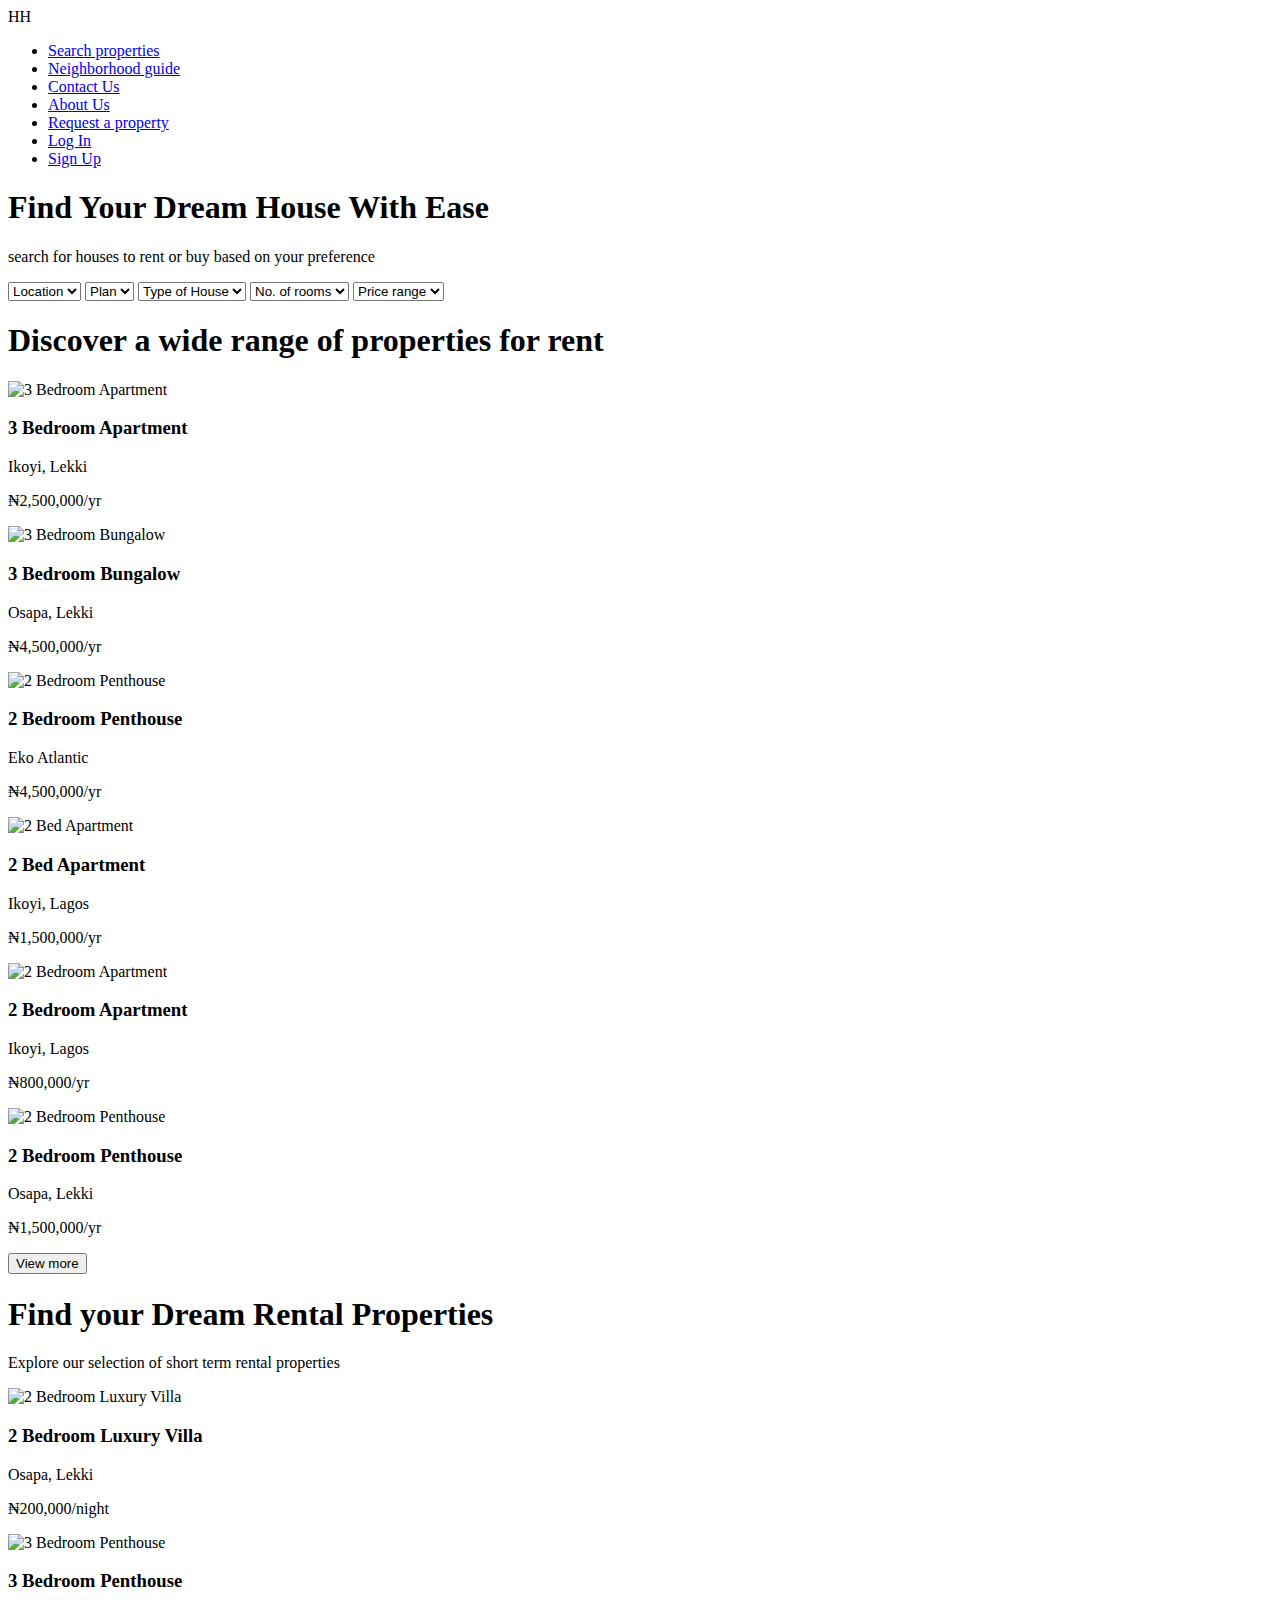
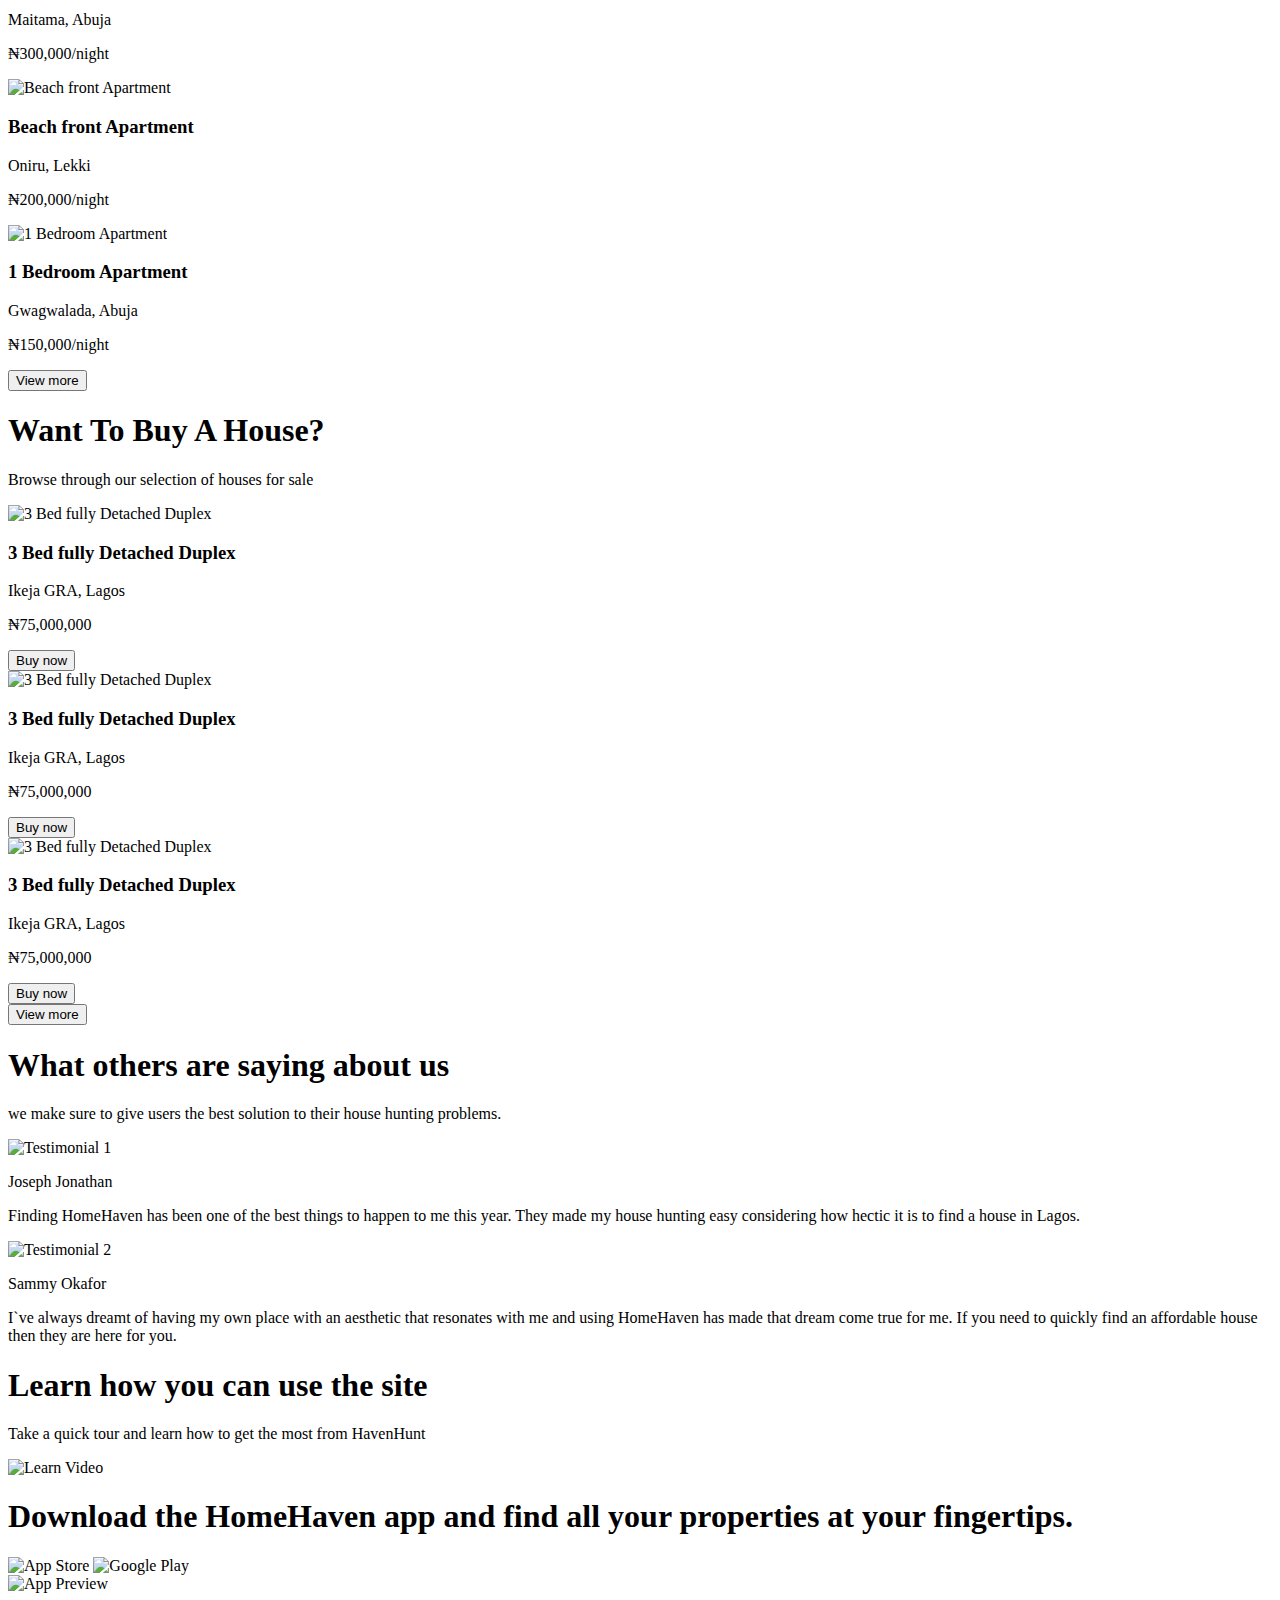
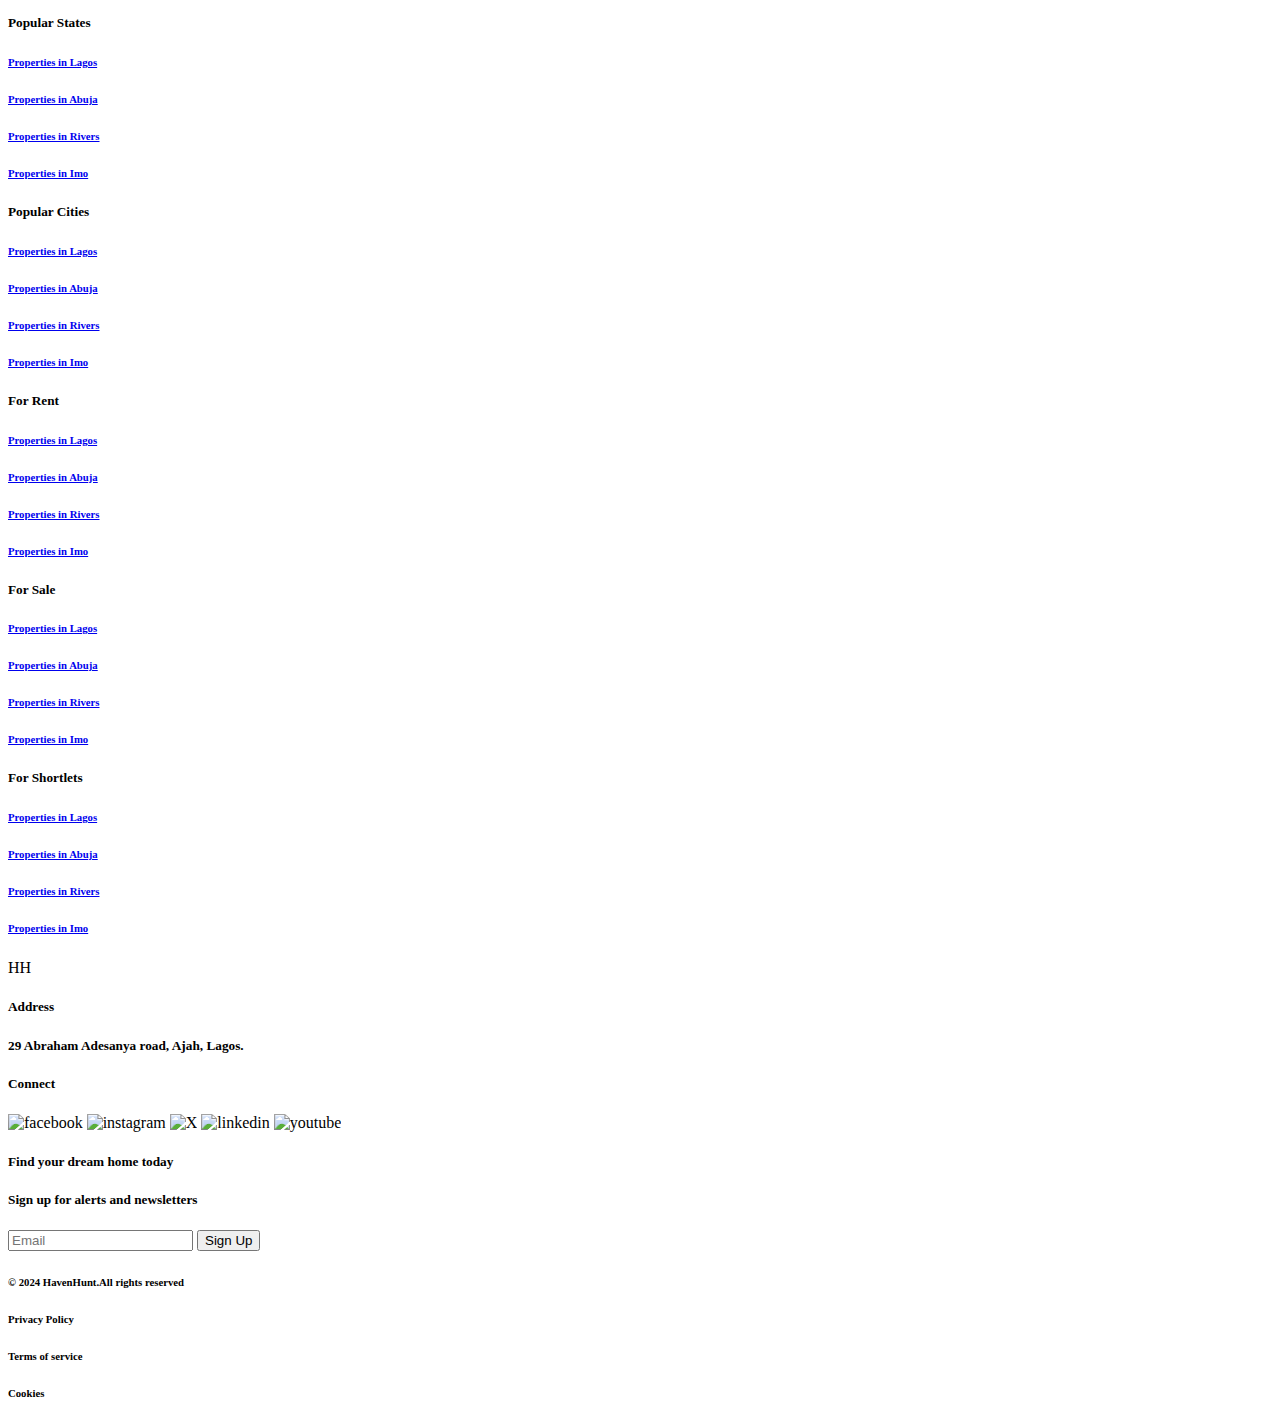
==== index.html @ de2f60fa "index.html" ====
<!DOCTYPE html>
<html lang="en">
  <head>
    <meta charset="UTF-8" />
    <meta name="viewport" content="width=device-width, initial-scale=1.0" />
    <title>HomeHaven</title>
<link rel="stylesheet" href="./style.css">
    <link
      rel="stylesheet"
      href="https://cdnjs.cloudflare.com/ajax/libs/font-awesome/6.6.0/css/all.min.css"
      integrity="sha512-Kc323vGBEqzTmouAECnVceyQqyqdsSiqLQISBL29aUW4U/M7pSPA/gEUZQqv1cwx4OnYxTxve5UMg5GT6L4JJg=="
      crossorigin="anonymous"
      referrerpolicy="no-referrer"
    />
    <link rel="icon" type="image/logo1.png" href="images/logo1.png" />
    <style>
      @import url("https://fonts.googleapis.com/css2?family=Space+Grotesk:wght@300..700&display=swap");
    </style>
  </head>
  <body>
    <!-- Header Section -->
    <header>
      <div class="container">
        <div class="logo">HH</div>
        <nav>
          <ul>
            <li><a href="./Property1.html">Search properties</a></li>
            <li><a href="./Property2.html">Neighborhood guide</a></li>
            <li><a href="./ContactUs.html">Contact Us</a></li>
            <li><a href="./About.html">About Us</a></li>
            <li><a href="./propertyforrent.html">Request a property</a></li>
            <li><a href="#">Log In</a></li>
            <li><a href="./signUp.html">Sign Up</a></li>
          </ul>
        </nav>
      </div>
    </header>

    <!-- Hero Section -->
    <section class="hero">
      <div class="container">
        <h1>Find Your Dream House With Ease</h1>
        <p>search for houses to rent or buy based on your preference</p>
      </div>
    </section>

    <section>
      <div class="form container">
        <form class="search-form">
          <select>
            <option>Location</option>
          </select>
          <select>
            <option>Plan</option>
          </select>
          <select>
            <option>Type of House</option>
          </select>
          <select>
            <option>No. of rooms</option>
          </select>
          <select>
            <option>Price range</option>
          </select>
        </form>
      </div>
    </section>

    <!-- Properties for Rent Section -->
    <section class="properties-for-rent">
      <div class="container">
        <h1>Discover a wide range of properties for rent</h1>
        <div class="property-cards">
          <div class="property-card">
            <img src="./images/image 1.png" alt="3 Bedroom Apartment" />
            <h3 class="heading">3 Bedroom Apartment</h3>
            <p>Ikoyi, Lekki</p>
            <p class="price">₦2,500,000/yr</p>
          </div>
          <div class="property-card">
            <img src="./images/image 2.png" alt="3 Bedroom Bungalow" />
            <h3 class="heading">3 Bedroom Bungalow</h3>
            <p>Osapa, Lekki</p>
            <p class="price">₦4,500,000/yr</p>
          </div>
          <div class="property-card">
            <img src="./images/image 3.png" alt="2 Bedroom Penthouse" />
            <h3 class="heading">2 Bedroom Penthouse</h3>
            <p>Eko Atlantic</p>
            <p class="price">₦4,500,000/yr</p>
          </div>
          <div class="property-card">
            <img src="./images/image 4.png" alt="2 Bed Apartment" />
            <h3 class="heading">2 Bed Apartment</h3>
            <p>Ikoyi, Lagos</p>
            <p class="price">₦1,500,000/yr</p>
          </div>
          <div class="property-card">
            <img src="./images/image 5.png" alt="2 Bedroom Apartment" />
            <h3 class="heading">2 Bedroom Apartment</h3>
            <p>Ikoyi, Lagos</p>
            <p class="price">₦800,000/yr</p>
          </div>
          <div class="property-card">
            <img src="./images/image 6.png" alt="2 Bedroom Penthouse" />
            <h3 class="heading">2 Bedroom Penthouse</h3>
            <p>Osapa, Lekki</p>
            <p class="price">₦1,500,000/yr</p>
          </div>
        </div>
        <button class="view-more">View more</button>
      </div>
    </section>

    <!-- Dream Rental Properties Section -->
    <section class="dream-rental-properties">
      <div class="container">
        <h1>Find your Dream Rental Properties</h1>
        <p>Explore our selection of short term rental properties</p>
        <div class="property-cards">
          <div class="property-card1">
            <div class="dream-properties">
              <img src="./images//image 10.png" alt="2 Bedroom Luxury Villa" />
              <h3>2 Bedroom Luxury Villa</h3>
              <p class="dream-address">Osapa, Lekki</p>
              <p class="dream-text">₦200,000/night</p>
            </div>
            <div class="dream-properties">
              <img src="./images/image 8.png" alt="3 Bedroom Penthouse" />
              <h3>3 Bedroom Penthouse</h3>
              <p class="dream-address">Maitama, Abuja</p>
              <p class="dream-text">₦300,000/night</p>
            </div>
          </div>

          <div class="property-card1">
            <div class="dream-properties">
              <img src="./images/image 6.png" alt="Beach front Apartment" />
              <h3>Beach front Apartment</h3>
              <p class="dream-address">Oniru, Lekki</p>
              <p class="dream-text">₦200,000/night</p>
            </div>
            <div class="dream-properties">
              <img src="./images/image 9.png" alt="1 Bedroom Apartment" />
              <h3>1 Bedroom Apartment</h3>
              <p class="dream-address">Gwagwalada, Abuja</p>
              <p class="dream-text">₦150,000/night</p>
            </div>
          </div>
        </div>
        <button class="view-more">View more</button>
      </div>
    </section>

    <!-- Buy a House Section -->
    <section class="buy-house">
      <div class="container">
        <h1>Want To Buy A House?</h1>
        <p>Browse through our selection of houses for sale</p>
        <div class="property-cards">
          <div class="property-card">
            <img src="./images/image 11.png" alt="3 Bed fully Detached Duplex" />
            <div>
              <h3>3 Bed fully Detached Duplex</h3>
              <p>Ikeja GRA, Lagos</p>
              <p class="buyhouse-price">₦75,000,000</p>
              <button class="buy-now">Buy now</button>
            </div>
          </div>
          <div class="property-card">
            <img src="./images/image 13.png" alt="3 Bed fully Detached Duplex" />
            <div>
              <h3>3 Bed fully Detached Duplex</h3>
              <p>Ikeja GRA, Lagos</p>
              <p class="buyhouse-price">₦75,000,000</p>
              <button class="buy-now">Buy now</button>
            </div>
          </div>
          <div class="property-card">
            <img src="./images/image 12.png" alt="3 Bed fully Detached Duplex" />
            <div>
              <h3>3 Bed fully Detached Duplex</h3>
              <p>Ikeja GRA, Lagos</p>
              <p class="buyhouse-price">₦75,000,000</p>
              <button class="buy-now">Buy now</button>
            </div>
          </div>
        </div>
        <button class="view-more">View more</button>
      </div>
    </section>

    <!-- Testimonials Section -->
    <section class="testimonials">
      <div class="container">
        <h1>What others are saying about us</h1>
        <p>
          we make sure to give users the best solution to their house hunting
          problems.
        </p>
        <div class="testimonial-cards">
          <div class="testimonial-card">
            <img src="./images/image 14.png" alt="Testimonial 1" />
            <div class="testimonial">
              <p class="testimonial-name">Joseph Jonathan</p>
              <div>
                <i class="fa-solid fa-star"></i>
                <i class="fa-solid fa-star"></i> <i class="fa-solid fa-star"></i
                ><i class="fa-solid fa-star"></i
                ><i class="fa-solid fa-star"></i>
              </div>
              <p>
                Finding HomeHaven has been one of the best things to happen to
                me this year. They made my house hunting easy considering how
                hectic it is to find a house in Lagos.
              </p>
            </div>
          </div>
          <div class="testimonial-card">
            <img src="./images/image 15.png" alt="Testimonial 2" />
            <div class="testimonial">
              <p class="testimonial-name">Sammy Okafor</p>
              <div>
                <i class="fa-solid fa-star"></i>
                <i class="fa-solid fa-star"></i> <i class="fa-solid fa-star"></i
                ><i class="fa-solid fa-star"></i
                ><i class="fa-solid fa-star"></i>
              </div>
              <p>
                I`ve always dreamt of having my own place with an aesthetic that
                resonates with me and using HomeHaven has made that dream come
                true for me. If you need to quickly find an affordable house
                then they are here for you.
              </p>
            </div>
          </div>
        </div>
      </div>
    </section>

    <!-- Learn Section -->
    <section class="learn">
      <div class="container">
        <h1>Learn how you can use the site</h1>
        <p>Take a quick tour and learn how to get the most from HavenHunt</p>
        <img src="./images/Component 113.png" alt="Learn Video" />
      </div>
    </section>

    <!-- Download App Section -->
    <section class="download-app">
      <div class="container">
        <div class="download">
          <h1>
            Download the HomeHaven app and find all your properties at your
            fingertips.
          </h1>
          <div class="app-buttons">
            <img src="./images/Download 1.png" alt="App Store" />
            <img src="./images/Download 2.png" alt="Google Play" />
          </div>
        </div>
        <img src="./images/iPhone 11 Pro.png" alt="App Preview" />
      </div>
    </section>

    <!-- Footer Section -->
    <footer>
      <div class="Properties">
        <div class="Popular-States">
          <h5>Popular States</h5>
          <h6><a href="#">Properties in Lagos</a></h6>
          <h6><a href="#">Properties in Abuja</a></h6>
          <h6><a href="#">Properties in Rivers</a></h6>
          <h6><a href="#">Properties in Imo</a></h6>
        </div>
        <div class="Popular-Cities">
          <h5>Popular Cities</h5>
          <h6><a href="#">Properties in Lagos</a></h6>
          <h6><a href="#">Properties in Abuja</a></h6>
          <h6><a href="#">Properties in Rivers</a></h6>
          <h6><a href="#">Properties in Imo</a></h6>
        </div>
        <div class="For-Rent">
          <h5>For Rent</h5>
          <h6><a href="#">Properties in Lagos</a></h6>
          <h6><a href="#">Properties in Abuja</a></h6>
          <h6><a href="#">Properties in Rivers</a></h6>
          <h6><a href="#">Properties in Imo</a></h6>
        </div>
        <div class="For-Sale">
          <h5>For Sale</h5>
          <h6><a href="#">Properties in Lagos</a></h6>
          <h6><a href="#">Properties in Abuja</a></h6>
          <h6><a href="#">Properties in Rivers</a></h6>
          <h6><a href="#">Properties in Imo</a></h6>
        </div>
        <div class="For-Shortlets">
          <h5>For Shortlets</h5>
          <h6><a href="#">Properties in Lagos</a></h6>
          <h6><a href="#">Properties in Abuja</a></h6>
          <h6><a href="#">Properties in Rivers</a></h6>
          <h6><a href="#">Properties in Imo</a></h6>
        </div>
      </div>
      <div class="newsletters">
        <div class="Connect">
          <div class="logo">HH</div>
          <h5>Address</h5>
          <h5>29 Abraham Adesanya road, Ajah, Lagos.</h5>
          <h5>Connect</h5>
          <div class="Connect-img">
            <img src="./images/devicon_facebook.png" alt="facebook" />
            <img src="./images/skill-icons_instagram.png" alt="instagram" />
            <img src="./images/prime_twitter.png" alt="X" />
            <img src="./images/devicon_linkedin.png" alt="linkedin" />
            <img src="./images/logos_youtube-icon.png" alt="youtube" />
          </div>
        </div>
        <div class="Email-SignUp">
          <h5>Find your dream home today</h5>
          <h5>Sign up for alerts and newsletters</h5>
          <div class="email-field">
            <input type="text" id="footer-input" placeholder="Email" />
            <button class="btn1">Sign Up</button>
          </div>
        </div>
      </div>
      <div class="Copy">
        <h6>&copy; 2024 HavenHunt.All rights reserved</h6>
        <div class="Privacy">
          <h6>Privacy Policy</h6>
          <h6>Terms of service</h6>
          <h6>Cookies</h6>
        </div>
      </div>
    </footer>
  </body>
</html>
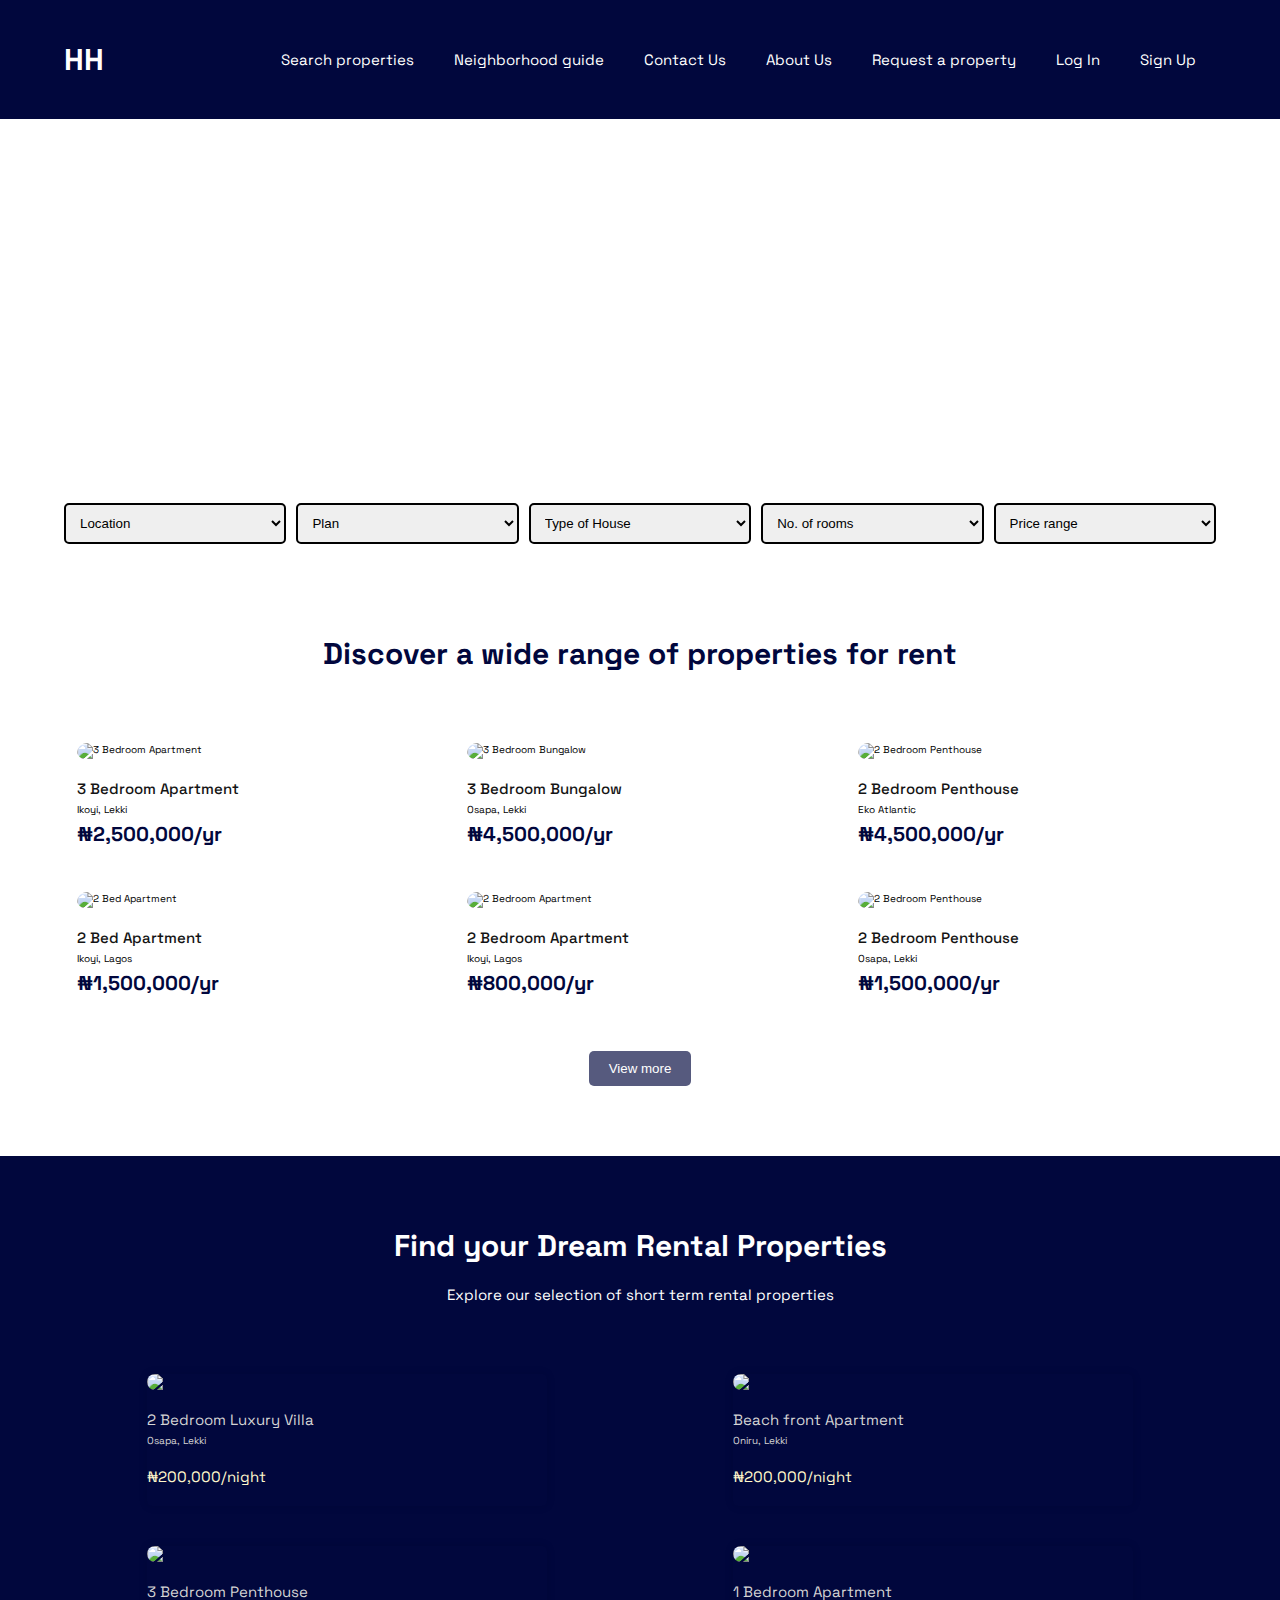
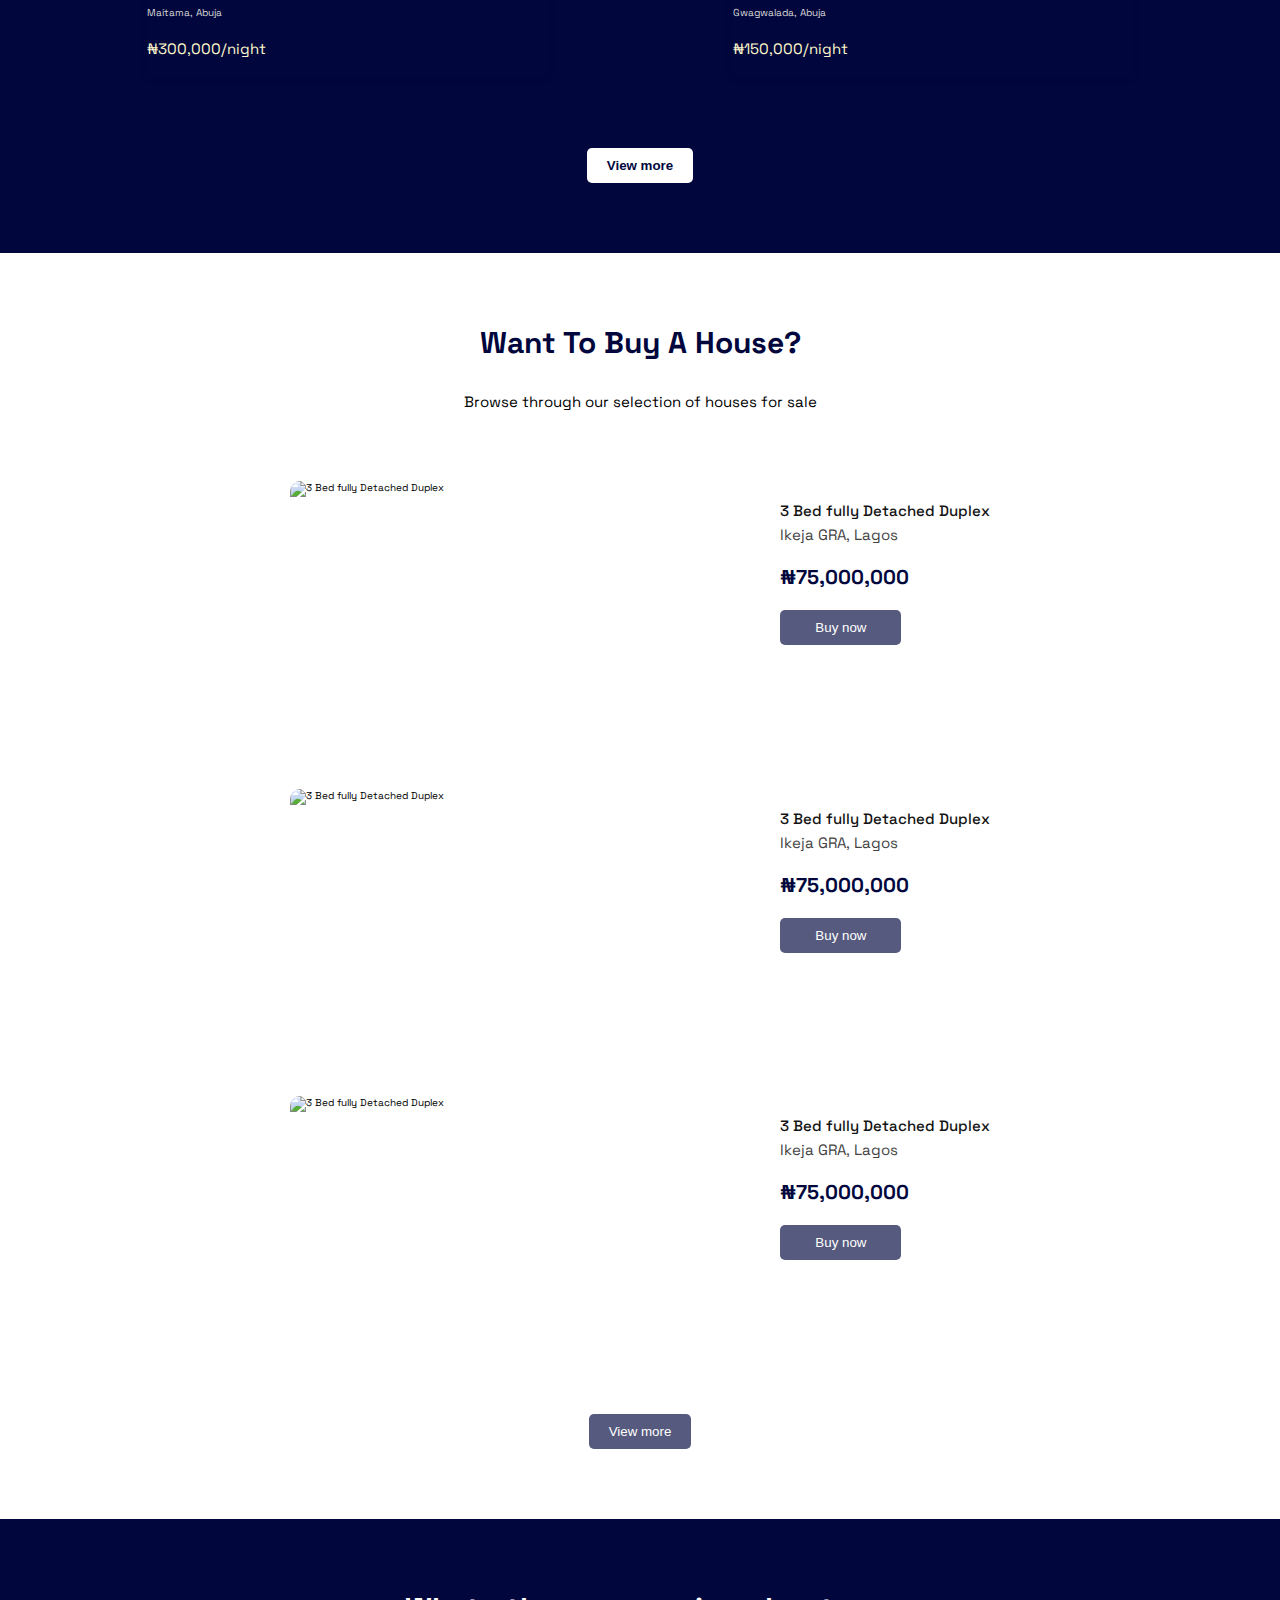
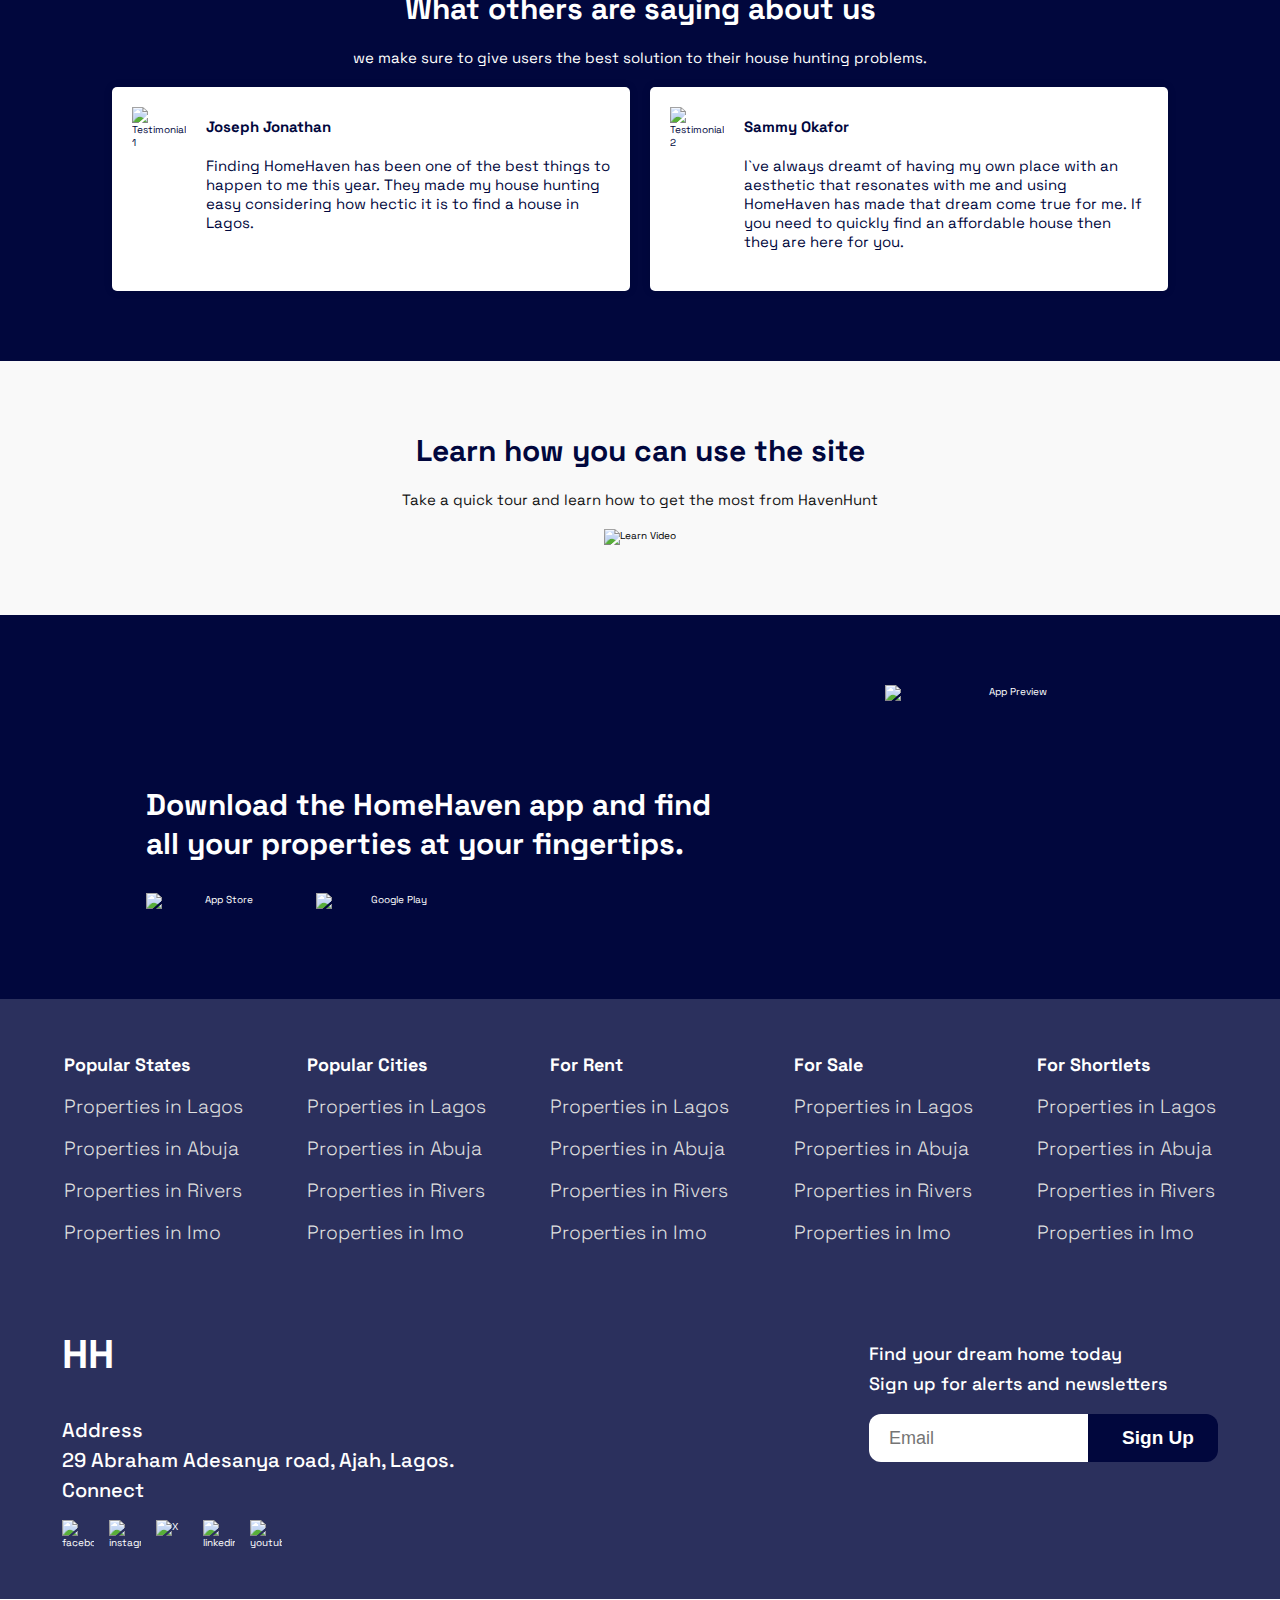
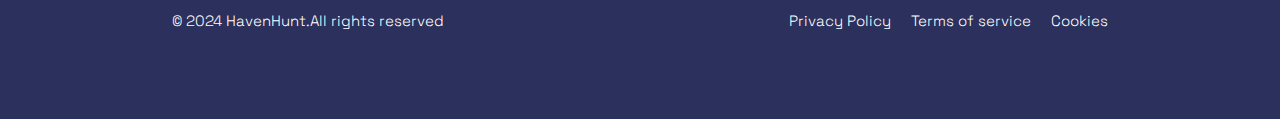
==== commit 72f0c53f: "HavenHunt" ====
--- a/index.html
+++ b/index.html
@@ -24,13 +24,13 @@
         <div class="logo">HH</div>
         <nav>
           <ul>
-            <li><a href="./Property1.html">Search properties</a></li>
-            <li><a href="./Property2.html">Neighborhood guide</a></li>
+            <li><a href="SearchProperties.html">Search properties</a></li>
+            <li><a href="NeighbourhoodGuide.html">Neighborhood guide</a></li>
             <li><a href="./ContactUs.html">Contact Us</a></li>
             <li><a href="./About.html">About Us</a></li>
-            <li><a href="./propertyforrent.html">Request a property</a></li>
-            <li><a href="#">Log In</a></li>
-            <li><a href="./signUp.html">Sign Up</a></li>
+            <li><a href="RequestProperty.html">Request a property</a></li>
+            <li><a href="Login.html">Log In</a></li>
+            <li><a href="./SignUp.html">Sign Up</a></li>
           </ul>
         </nav>
       </div>
--- a/style.css
+++ b/style.css
@@ -0,0 +1,650 @@
+* {
+  margin: 0;
+  padding: 0;
+  box-sizing: border-box;
+}
+body {
+  font-family: "Space Grotesk", sans-serif;
+}
+html {
+  font-size: 62.5%;
+}
+
+.container {
+  width: 90%;
+  margin: 0 auto;
+  padding: 2rem 0;
+}
+
+img {
+  max-width: 100%;
+}
+
+ul {
+  list-style-type: none;
+  padding: 0;
+}
+
+a {
+  text-decoration: none;
+  color: inherit;
+}
+
+button {
+  cursor: pointer;
+}
+
+/* Header */
+header {
+  background-color: #01073d;
+  padding: 2rem 0;
+}
+
+header .container {
+  display: flex;
+  justify-content: space-between;
+  align-items: center;
+}
+
+header .logo {
+  color: #fff;
+  font-size: 3rem;
+  font-weight: bold;
+}
+
+header nav ul {
+  display: flex;
+  justify-content: space-around;
+  align-items: center;
+}
+
+header nav ul li a {
+  color: #fff;
+  padding: 1rem 2rem;
+  font-size: 1.5rem;
+}
+
+header nav ul li a:hover {
+  background-color: #fff;
+  color: #01073d;
+  border-radius: 0.5rem;
+  font-weight: 700;
+}
+
+/* Hero Section */
+.hero {
+  background: url("./images/background.png") no-repeat center center/cover;
+  color: #fff;
+  text-align: center;
+  padding: 10rem 0;
+}
+
+.hero h1 {
+  font-size: 4.8rem;
+  margin-bottom: 1rem;
+}
+
+.hero p {
+  font-size: 1.8rem;
+  margin-bottom: 3rem;
+}
+
+.form .search-form {
+  display: flex;
+  justify-content: center;
+  gap: 1rem;
+  flex-wrap: wrap;
+}
+
+.form .search-form select {
+  padding: 1rem;
+  border: 2px solid black;
+  border-radius: 0.5rem;
+}
+
+.form .search-form select {
+  flex: 1;
+  min-width: 15rem;
+}
+
+/* Properties for Rent Section */
+.properties-for-rent {
+  padding: 5rem 0;
+  text-align: center;
+  background-color: #ffffff;
+}
+
+.properties-for-rent h1 {
+  font-size: 3rem;
+  color: #01073d;
+  margin-bottom: 3rem;
+}
+
+.property-cards {
+  display: flex;
+  justify-content: space-around;
+  flex-wrap: wrap;
+  gap: 2rem;
+}
+
+.property-card {
+  background-color: #ffffff;
+  border-radius: 1rem;
+  overflow: hidden;
+  width: 30%;
+  min-width: 24rem;
+  text-align: left;
+  margin-bottom: 2rem;
+}
+
+.property-card img {
+  width: 100%;
+  height: 20.5rem;
+}
+
+.property-card h3 {
+  color: #141414;
+  font-size: 2rem;
+  margin: 1rem 0;
+  padding: 0;
+}
+
+.property-card .heading {
+  color: #141414;
+  font-weight: 500;
+}
+
+.property-card p {
+  padding: 0;
+  margin: 0.5rem 0;
+  font-size: 1rem;
+}
+
+.property-card .price {
+  font-size: 2rem;
+  font-weight: bold;
+  color: #01073d;
+}
+
+.view-more {
+  margin-top: 3rem;
+  background-color: #565a7e;
+  color: #fff;
+  padding: 1rem 2rem;
+  border: none;
+  border-radius: 0.5rem;
+}
+
+.view-more:hover {
+  background-color: #141414;
+}
+
+/* Dream Rental Properties Section */
+.dream-rental-properties {
+  padding: 5rem 0;
+  background-color: #01073d;
+  color: #fff;
+  text-align: center;
+}
+
+.dream-rental-properties h1 {
+  margin-bottom: 2rem;
+  font-size: 3rem;
+}
+
+.dream-rental-properties p {
+  margin-bottom: 2rem;
+  font-size: 1.5rem;
+}
+
+.dream-rental-properties .property-cards {
+  display: flex;
+  justify-content: space-around;
+  flex-wrap: wrap;
+  gap: 2rem;
+}
+
+.property-cards {
+  display: flex;
+  align-items: center;
+  margin-top: 7rem;
+}
+
+.property-cards h3 {
+  color: #d4d4d4;
+  font-size: 1.5rem;
+  margin-top: 2rem;
+  margin-bottom: 0.5rem;
+  font-weight: 400;
+}
+
+.property-cards img {
+  width: 100%;
+  height: 26.75rem;
+  border-radius: 1rem;
+}
+
+.property-cards .dream-address {
+  color: #d4d4d4;
+  font-size: 1rem;
+  font-weight: 400;
+}
+
+.dream-text {
+  font-size: 4.5rem;
+  color: #fff7cc;
+}
+
+.dream-rental-properties .dream-properties {
+  color: #01073d;
+  box-shadow: 0 0 1rem rgba(0, 0, 0, 0.1);
+  border-radius: 0.5rem;
+  overflow: hidden;
+  width: 30%;
+  min-width: 40rem;
+  text-align: left;
+  margin-bottom: 4rem;
+}
+
+.dream-rental-properties .view-more {
+  margin-top: 3rem;
+  background-color: #fff;
+  color: #01073d;
+  font-weight: 600;
+  padding: 1rem 2rem;
+  border: none;
+  border-radius: 0.5rem;
+}
+
+.dream-rental-properties .view-more:hover {
+  background-color: #565a7e;
+  color: #fff;
+}
+
+/* Buy a House Section */
+.buy-house {
+  padding: 5rem 0;
+  background-color: #ffffff;
+  text-align: center;
+}
+
+.buy-house h1 {
+  margin-bottom: 3rem;
+  font-size: 3rem;
+  color: #01073d;
+}
+
+.buy-house p {
+  margin-bottom: 2rem;
+  font-size: 1.5rem;
+}
+
+.buy-house .property-cards {
+  display: flex;
+  flex-direction: column;
+  justify-content: space-around;
+  align-content: center;
+  gap: 2rem;
+  width: 100%;
+}
+
+.buy-house .property-card {
+  border-radius: 0.5rem;
+  overflow: hidden;
+  width: 80%;
+  min-width: 28rem;
+  text-align: left;
+  display: flex;
+  flex-direction: row;
+  justify-content: center;
+  gap: 3rem;
+  margin-bottom: 2rem;
+}
+
+.buy-house .property-card h3 {
+  color: #141414;
+  font-weight: 500;
+}
+
+.buy-house .property-card p {
+  color: #444444;
+  font-size: 1.5rem;
+}
+
+.buy-house .property-card .buyhouse-price {
+  color: #01073d;
+  font-size: 2rem;
+  font-weight: 800;
+}
+
+.buy-house .property-card button.buy-now {
+  display: block;
+  width: 12.1rem;
+  padding: 1rem 0;
+  background-color: #565a7e;
+  color: #fff;
+  border: none;
+  border-radius: 0.5rem;
+  text-align: center;
+}
+
+.buy-house .property-card button:hover {
+  background-color: #141414;
+}
+
+.buy-house .property-card img {
+  width: 50%;
+}
+.buy-house .view-more {
+  margin-top: 3rem;
+  background-color: #565a7e;
+  color: #fff;
+  padding: 1rem 2rem;
+  border: none;
+  border-radius: 0.5rem;
+}
+
+.buy-house .view-more:hover {
+  background-color: #141414;
+}
+
+/* Testimonials Section */
+.testimonials {
+  padding: 5rem 0;
+  background-color: #01073d;
+  color: #fff;
+  text-align: center;
+}
+
+.testimonials h1 {
+  margin-bottom: 2rem;
+  font-size: 3rem;
+}
+
+.testimonials p {
+  margin-bottom: 2rem;
+  font-size: 1.5rem;
+}
+
+.testimonial-cards {
+  display: flex;
+  justify-content: center;
+  gap: 2rem;
+}
+
+.testimonial-card {
+  background-color: #fff;
+  color: #01073d;
+  box-shadow: 0 0 1rem rgba(0, 0, 0, 0.1);
+  border-radius: 0.5rem;
+  overflow: hidden;
+  width: 45%;
+  min-width: 28rem;
+  text-align: left;
+  padding: 2rem;
+  display: flex;
+  flex-direction: row;
+}
+
+.testimonial {
+  display: flex;
+  flex-direction: column;
+}
+
+.testimonial-card img {
+  width: 14rem;
+  height: 16.4rem;
+  margin-right: 2rem;
+  float: left;
+}
+
+.testimonial-name {
+  font-size: 2rem;
+  font-weight: 700;
+  color: #01073d;
+}
+
+.testimonial-card p {
+  margin: 1rem 0;
+  font-size: 1.5rem;
+}
+
+/* Learn Section */
+.learn {
+  padding: 5rem 0;
+  background-color: #f9f9f9;
+  text-align: center;
+}
+
+.learn h1 {
+  margin-bottom: 2rem;
+  font-size: 3rem;
+  color: #01073d;
+}
+
+.learn p {
+  margin-bottom: 2rem;
+  font-size: 1.5rem;
+  font-weight: 400;
+  color: #141414;
+}
+
+.learn img {
+  width: 90%;
+  margin: 0 auto;
+}
+
+/* Download App Section */
+.download-app {
+  padding: 5rem 0;
+  background-color: #01073d;
+  color: #fff;
+  text-align: center;
+}
+
+.download-app .container {
+  display: flex;
+  flex-direction: row;
+  justify-content: space-around;
+}
+
+.download-app .container .download {
+  width: 50%;
+  margin-top: 10rem;
+}
+
+.download-app .container img {
+  width: 25rem;
+  height: auto;
+}
+
+.download-app h1 {
+  margin-bottom: 3rem;
+  font-size: 3rem;
+  text-align: left;
+}
+
+.download-app .app-buttons {
+  display: flex;
+  justify-content: left;
+  margin-bottom: 2rem;
+  gap: 2rem;
+}
+
+.download-app .app-buttons img {
+  width: 15rem;
+}
+
+.download-app img {
+  width: 30rem;
+}
+
+footer {
+  display: flex;
+  flex-direction: column;
+  color: #ffffff;
+  background-color: #2b305d;
+  min-height: 80vh;
+}
+
+.Properties {
+  display: flex;
+  flex-wrap: wrap;
+  justify-content: space-evenly;
+  padding-top: 5rem;
+}
+
+.Properties div h5 {
+  font-size: 1.8rem;
+  font-weight: 700;
+  line-height: 3.2rem;
+}
+
+.Popular-States,
+.Popular-Cities,
+.For-Rent,
+.For-Sale,
+.For-Shortlets {
+  display: flex;
+  flex-direction: column;
+  gap: 1rem;
+}
+
+.Popular-States h6 a,
+.Popular-Cities h6 a,
+.For-Rent h6 a,
+.For-Sale h6 a,
+.For-Shortlets h6 a {
+  color: #e0e0e0;
+  font-size: 1.92rem;
+  font-weight: 300;
+  line-height: 3.2rem;
+}
+
+.Popular-States h6 a:hover,
+.Popular-Cities h6 a:hover,
+.For-Rent h6 a:hover,
+.For-Sale h6 a:hover,
+.For-Shortlets h6 a:hover {
+  color: #01073d;
+  background-color: #2b305d;
+  padding: 0;
+}
+
+.newsletters {
+  display: flex;
+  flex-wrap: wrap;
+  justify-content: space-around;
+  gap: 29rem;
+  margin-top: 8rem;
+}
+
+.Connect {
+  display: flex;
+  flex-direction: column;
+  gap: 1rem;
+}
+
+.Connect .logo {
+  font-size: 4rem;
+  font-weight: bold;
+  margin-bottom: 3rem;
+}
+
+#Connect {
+  margin-bottom: 3rem;
+}
+
+.Connect h5 {
+  font-size: 2rem;
+  line-height: 3.2rem;
+  font-family: Space Grotesk;
+  font-weight: 500;
+  line-height: 2rem;
+}
+
+.Connect-img {
+  display: flex;
+  gap: 1.5rem;
+}
+
+.Connect-img img {
+  width: 3.2rem;
+  margin-top: 1rem;
+}
+
+#footer-input {
+  width: 23.6rem;
+  height: 4.8rem;
+  border-radius: 1.2rem 0 0 1.2rem;
+  color: #b3b3b3;
+  font-size: 1.9rem;
+  font-weight: 300;
+  line-height: 3.2rem;
+}
+
+.btn1 {
+  background-color: #01073d;
+  color: #fff;
+  text-align: center;
+  border-radius: 0 1.2rem 1.2rem 0;
+  width: 13rem;
+  height: 4.8rem;
+  font-weight: 700;
+  font-size: 1.9rem;
+  font-weight: 3.2rem;
+  margin-left: -2rem;
+  padding-left: 1rem;
+}
+
+.Email-SignUp {
+  display: flex;
+  flex-direction: column;
+  text-align: left;
+  gap: 1rem;
+  margin-top: 1.5rem;
+}
+
+.Email-SignUp h5 {
+  font-size: 1.8rem;
+  font-weight: 500;
+  line-height: 2rem;
+}
+
+.email-field {
+  margin-top: 1rem;
+}
+
+#footer-input {
+  font-size: 1.8rem;
+  padding-left: 2rem;
+  font-weight: 400;
+  border: none;
+}
+
+.btn1 {
+  border: none;
+}
+.Copy {
+  display: flex;
+  flex-wrap: wrap;
+  justify-content: space-around;
+  bottom: 0;
+  border-top: 0.03rem solid white;
+  padding-top: 0.5rem;
+  align-items: center;
+  margin-top: 5rem;
+  align-content: center;
+  text-align: center;
+}
+
+.Copy h6 {
+  font-size: 1.5rem;
+  font-weight: 300;
+  line-height: 3.2rem;
+}
+
+.Privacy {
+  display: flex;
+  gap: 2rem;
+}
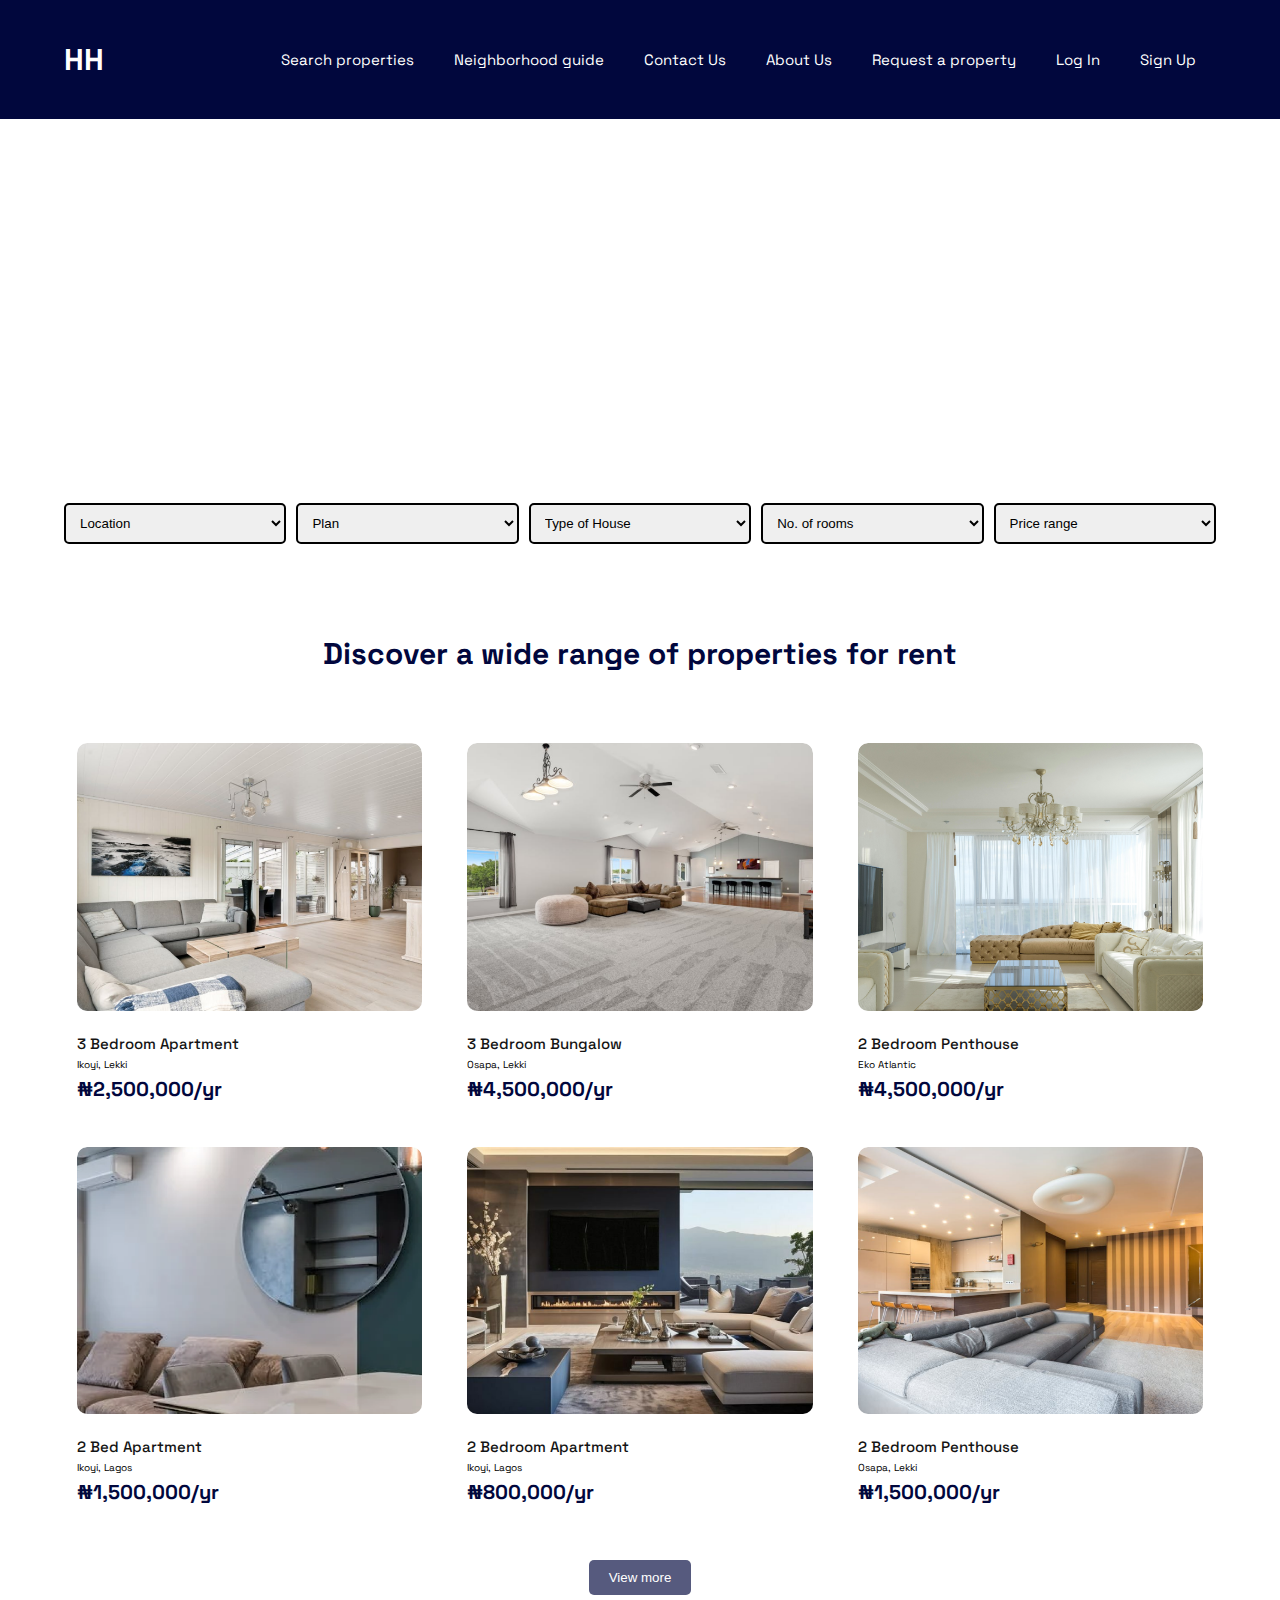
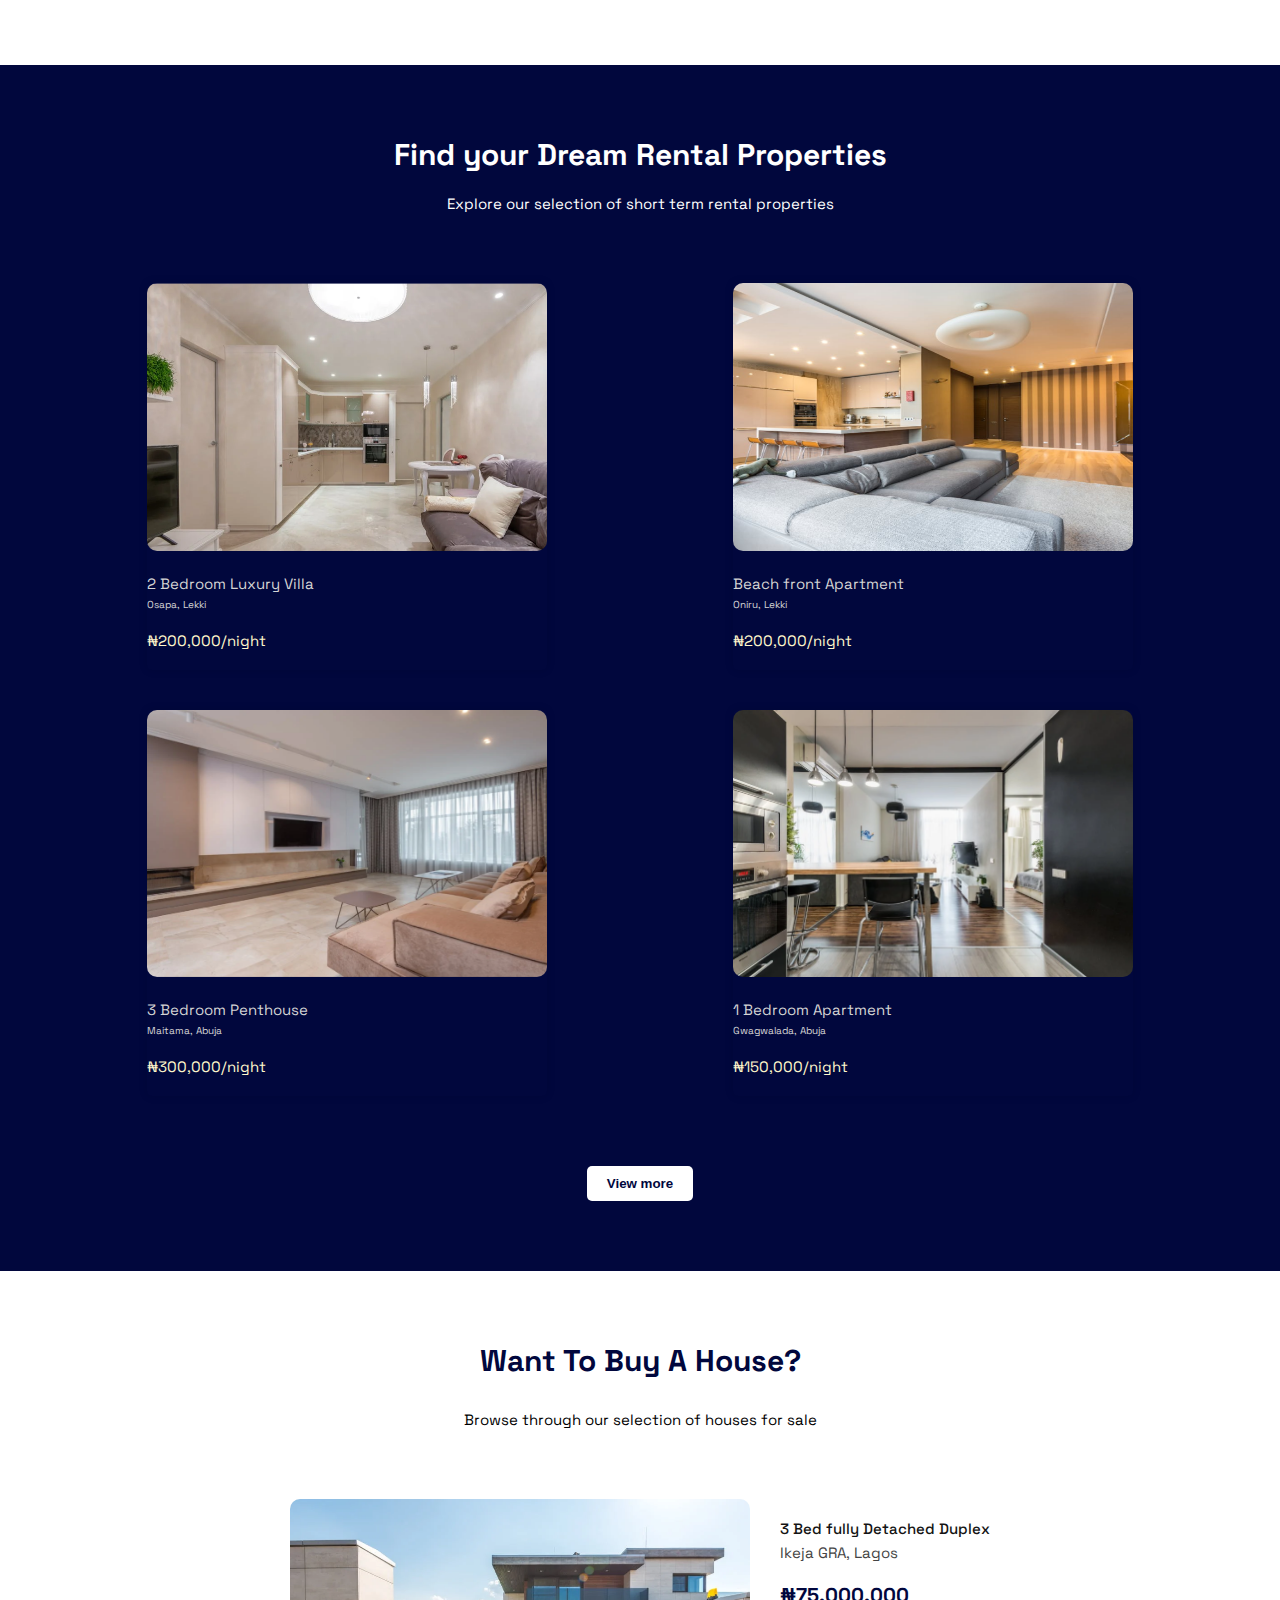
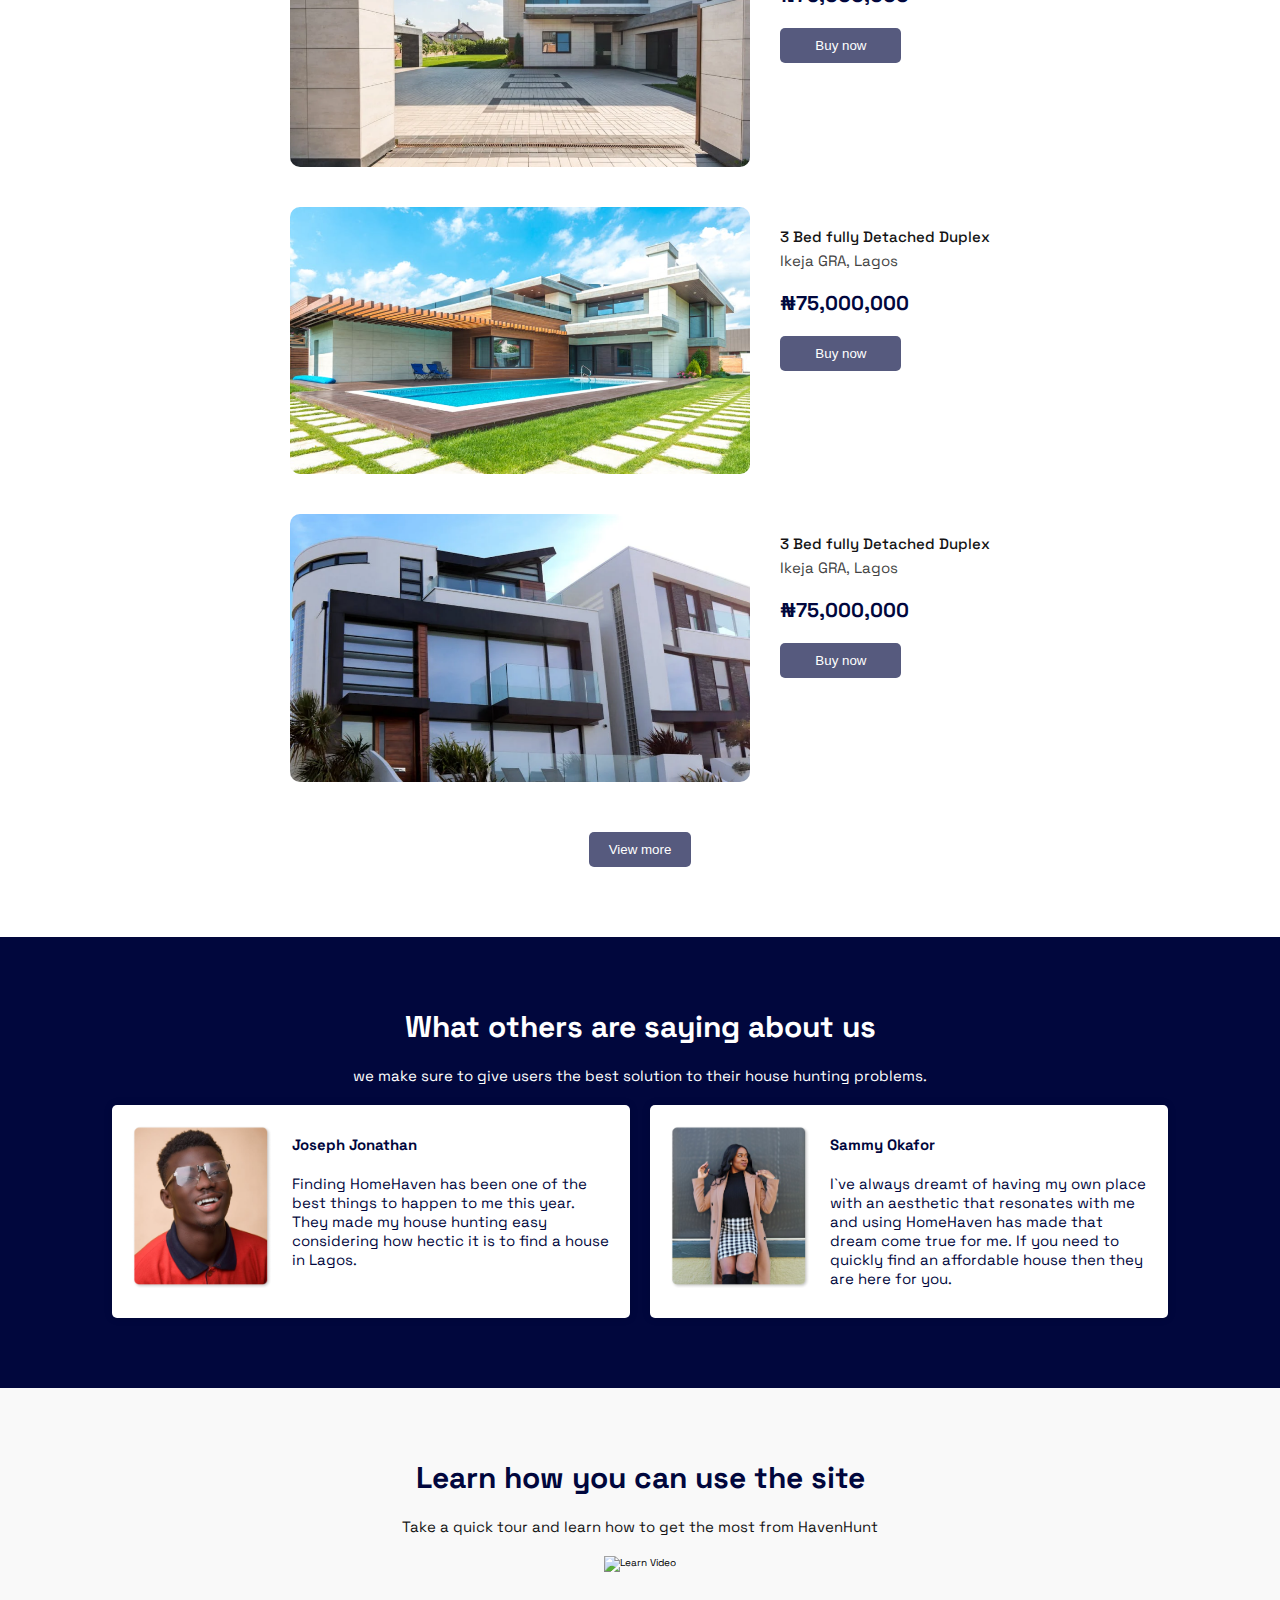
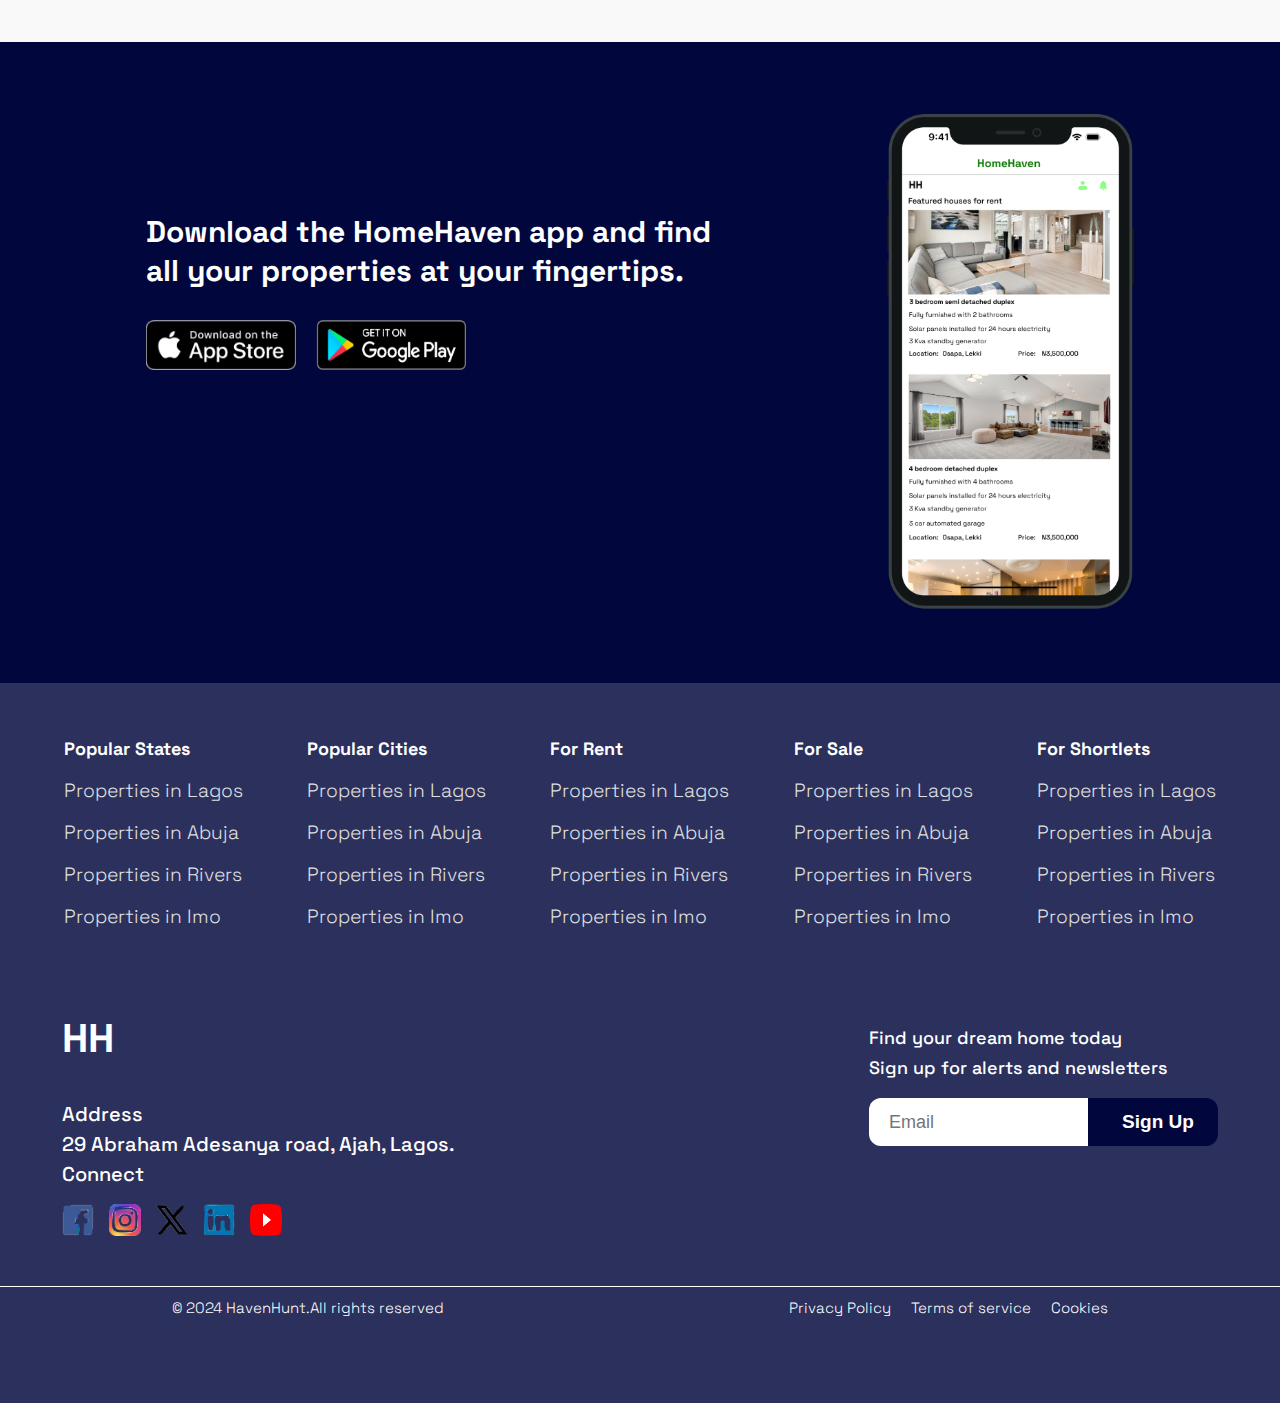
==== commit dd65a0a4: "Update index.html" ====
--- a/index.html
+++ b/index.html
@@ -12,7 +12,7 @@
       crossorigin="anonymous"
       referrerpolicy="no-referrer"
     />
-    <link rel="icon" type="image/logo1.png" href="images/logo1.png" />
+    <link rel="icon" type="images/logo1.png" href="images/logo1.png" />
     <style>
       @import url("https://fonts.googleapis.com/css2?family=Space+Grotesk:wght@300..700&display=swap");
     </style>
@@ -25,7 +25,7 @@
         <nav>
           <ul>
             <li><a href="SearchProperties.html">Search properties</a></li>
-            <li><a href="NeighbourhoodGuide.html">Neighborhood guide</a></li>
+            <li><a href="NeighborhoodGuide.html">Neighborhood guide</a></li>
             <li><a href="./ContactUs.html">Contact Us</a></li>
             <li><a href="./About.html">About Us</a></li>
             <li><a href="RequestProperty.html">Request a property</a></li>
@@ -310,10 +310,10 @@
           <h5>29 Abraham Adesanya road, Ajah, Lagos.</h5>
           <h5>Connect</h5>
           <div class="Connect-img">
-            <img src="./images/devicon_facebook.png" alt="facebook" />
-            <img src="./images/skill-icons_instagram.png" alt="instagram" />
-            <img src="./images/prime_twitter.png" alt="X" />
-            <img src="./images/devicon_linkedin.png" alt="linkedin" />
+            <img src="./images/facebook.png" alt="facebook" />
+            <img src="./images/instagram.png" alt="instagram" />
+            <img src="./images/twitter.png" alt="X" />
+            <img src="./images/linkedin.png" alt="linkedin" />
             <img src="./images/logos_youtube-icon.png" alt="youtube" />
           </div>
         </div>
